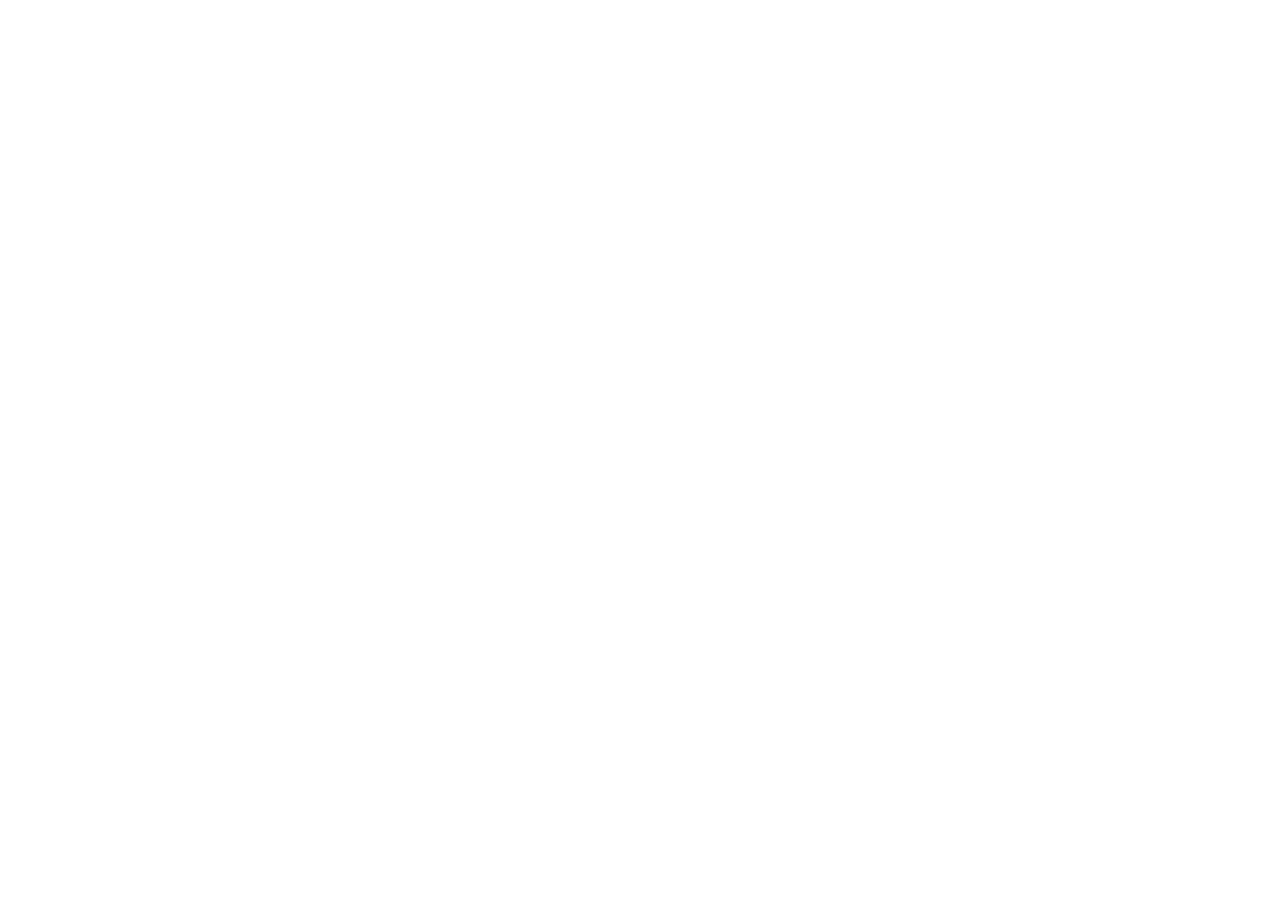
==== index.html @ b5912838 "Create index.html" ====
<!DOCTYPE html>
<html lang="pt-br">
<head>
    <meta charset="UTF-8">
    <meta http-equiv="X-UA-Compatible" content="IE=edge">
    <meta name="viewport" content="width=device-width, initial-scale=1.0">
    <link rel="shortcut icon" href="favicon.ico" type="image/x-icon">
    <link rel="stylesheet" href="style/style.css">
    <title>Projeto Redes Sociais</title>
</head>
<body>
    
</body>
</html>
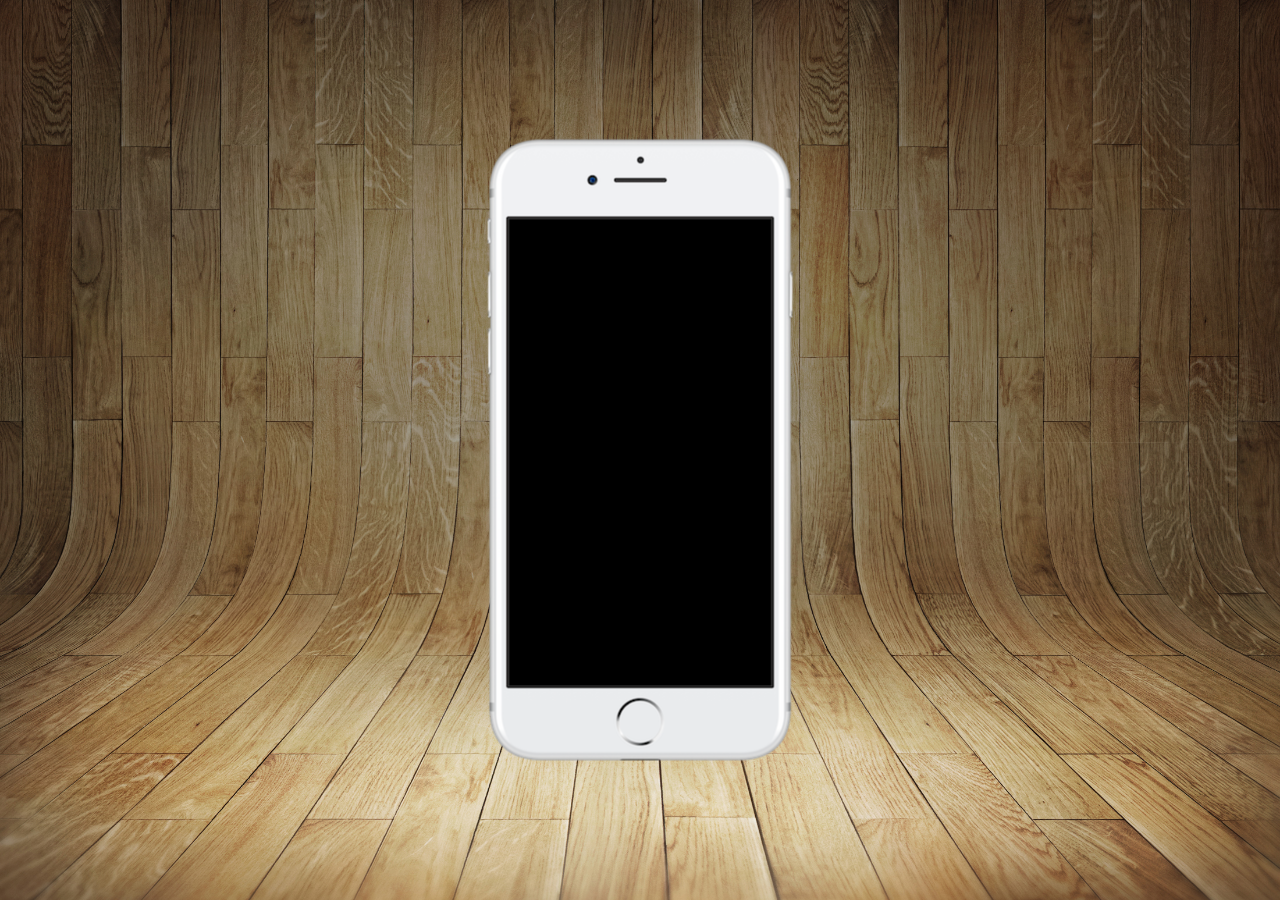
==== commit 12ddddac: "css" ====
--- a/index.html
+++ b/index.html
@@ -9,6 +9,13 @@
     <title>Projeto Redes Sociais</title>
 </head>
 <body>
-    
+    <main>
+        <section id="telefone">
+
+        </section>
+        <section id="redes-sociais">
+
+        </section>
+    </main>
 </body>
 </html>--- a/style/style.css
+++ b/style/style.css
@@ -0,0 +1,36 @@
+@charset "UTF-8";
+
+* {
+    margin: 0px;
+    padding: 0px;
+    font-family: Arial, Helvetica, sans-serif;
+}
+
+html, body {
+    height: 100vh;
+    width: 100vw;
+    background-color: black;
+}
+
+body {
+    background: url(../imagens/fundo-madeira.jpg) no-repeat top center;
+    background-size: cover;
+    background-attachment: fixed;
+}
+
+main {
+    height: 100vh;
+    position: relative;
+}
+
+section#telefone {
+    position: absolute;
+    top: 50%;
+    left: 50%;
+    transform: translate(-50%, -50%);
+
+    height: 627px;
+    width: 311px;
+    background-color: blue;
+    background: url(../imagens/frame-iphone.png) no-repeat;
+}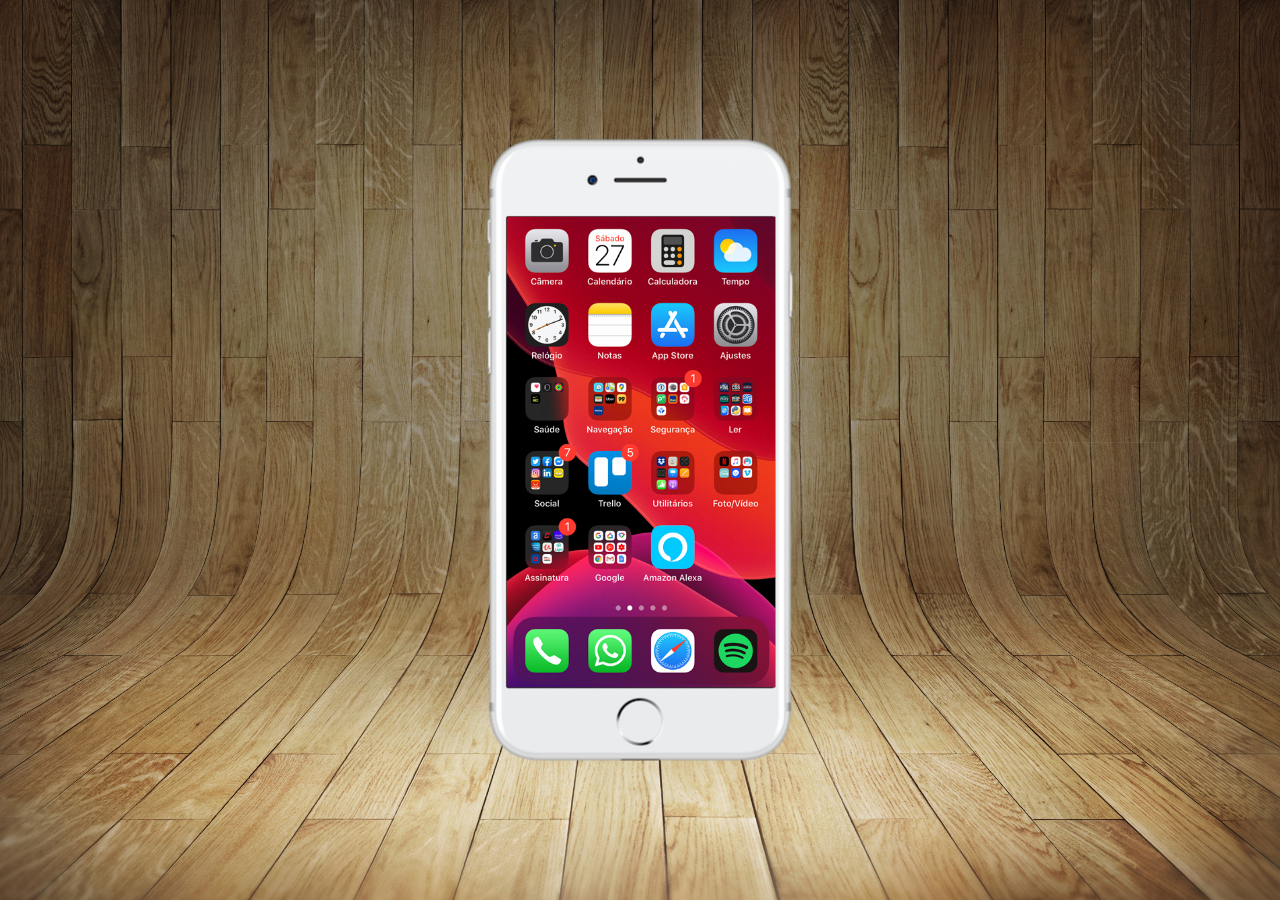
==== commit 2a9e6b42: "criei a tela home" ====
--- a/index.html
+++ b/index.html
@@ -11,7 +11,7 @@
 <body>
     <main>
         <section id="telefone">
-
+            <iframe src="home.html" name="tela" id="tela"  frameborder="0"></iframe>
         </section>
         <section id="redes-sociais">
 
--- a/style/style.css
+++ b/style/style.css
@@ -33,4 +33,12 @@
     width: 311px;
     background-color: blue;
     background: url(../imagens/frame-iphone.png) no-repeat;
+}
+
+iframe#tela {
+    position: relative;
+    top: 80px;
+    left: 22px;
+    width: 269px;
+    height: 471px;
 }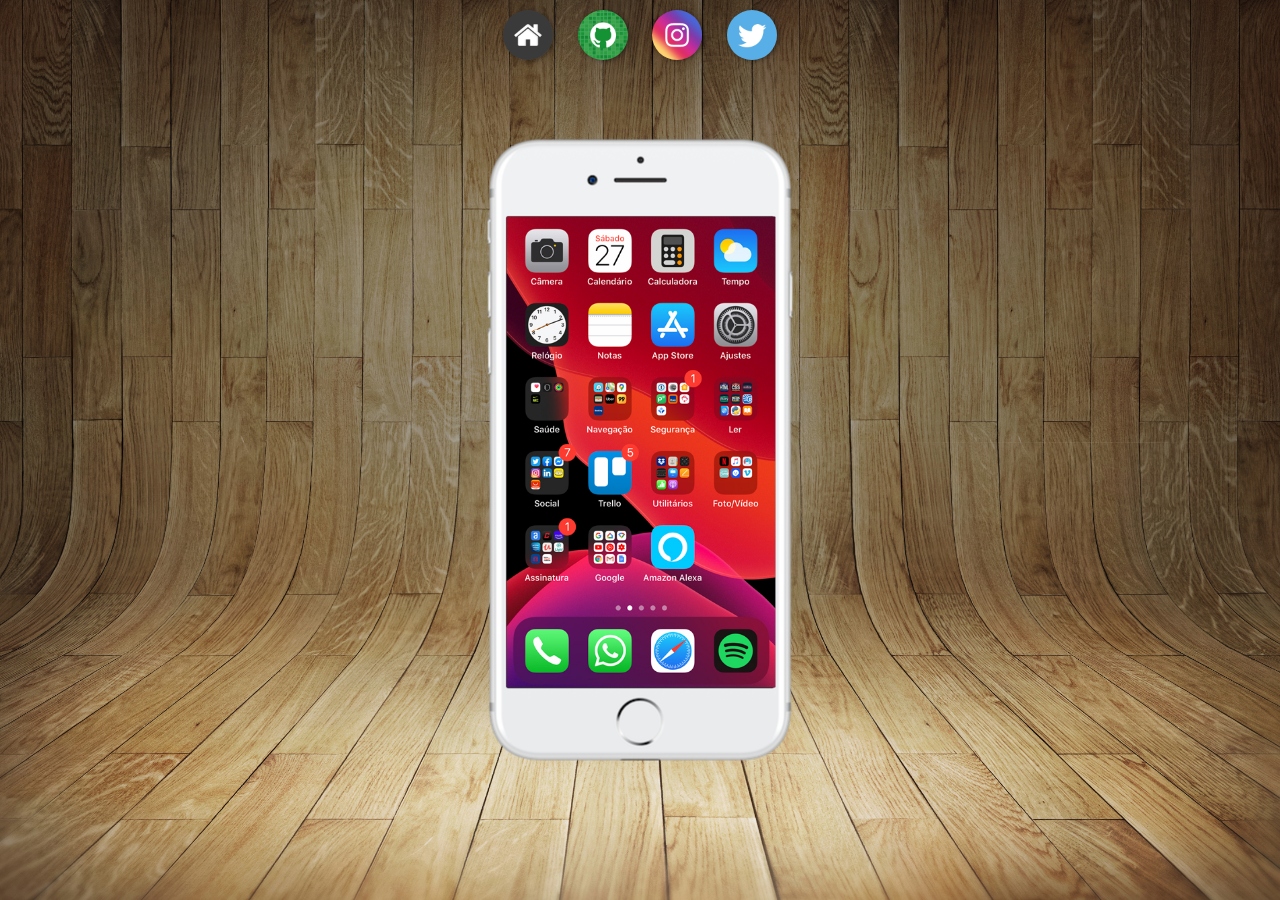
==== commit 28bf8f45: "criei botoes de navegação" ====
--- a/index.html
+++ b/index.html
@@ -14,7 +14,10 @@
             <iframe src="home.html" name="tela" id="tela"  frameborder="0"></iframe>
         </section>
         <section id="redes-sociais">
-
+            <a href="#" target="tela"><img src="imagens/logo-home.jpg" alt="home"></a>
+            <a href="#" target="tela"><img src="imagens/logo-github.jpg" alt="GitHub"></a>
+            <a href="#" target="tela"><img src="imagens/logo-instagram.jpg" alt="Instagram"></a>
+            <a href="#" target="tela"><img src="imagens/logo-twitter.jpg" alt="Twitter"></a>
         </section>
     </main>
 </body>
--- a/style/style.css
+++ b/style/style.css
@@ -41,4 +41,23 @@
     left: 22px;
     width: 269px;
     height: 471px;
+}
+
+section#redes-sociais {
+    text-align: center;
+}
+
+section#redes-sociais img {
+    width: 50px;
+    margin: 10px;
+    border-radius: 50%;
+    box-shadow: 2px 1px 5px rgba(0, 0, 0, 0.404);
+    box-sizing: border-box;
+}
+
+section#redes-sociais img:hover {
+    border: 2px solid rgba(255, 255, 255, 0.603);
+    transform: translate(-3px, -3px);
+    box-shadow: 5px 5px 10px rgba(0, 0, 0, 0.562);
+    transition: transform .2s, border 1s;
 }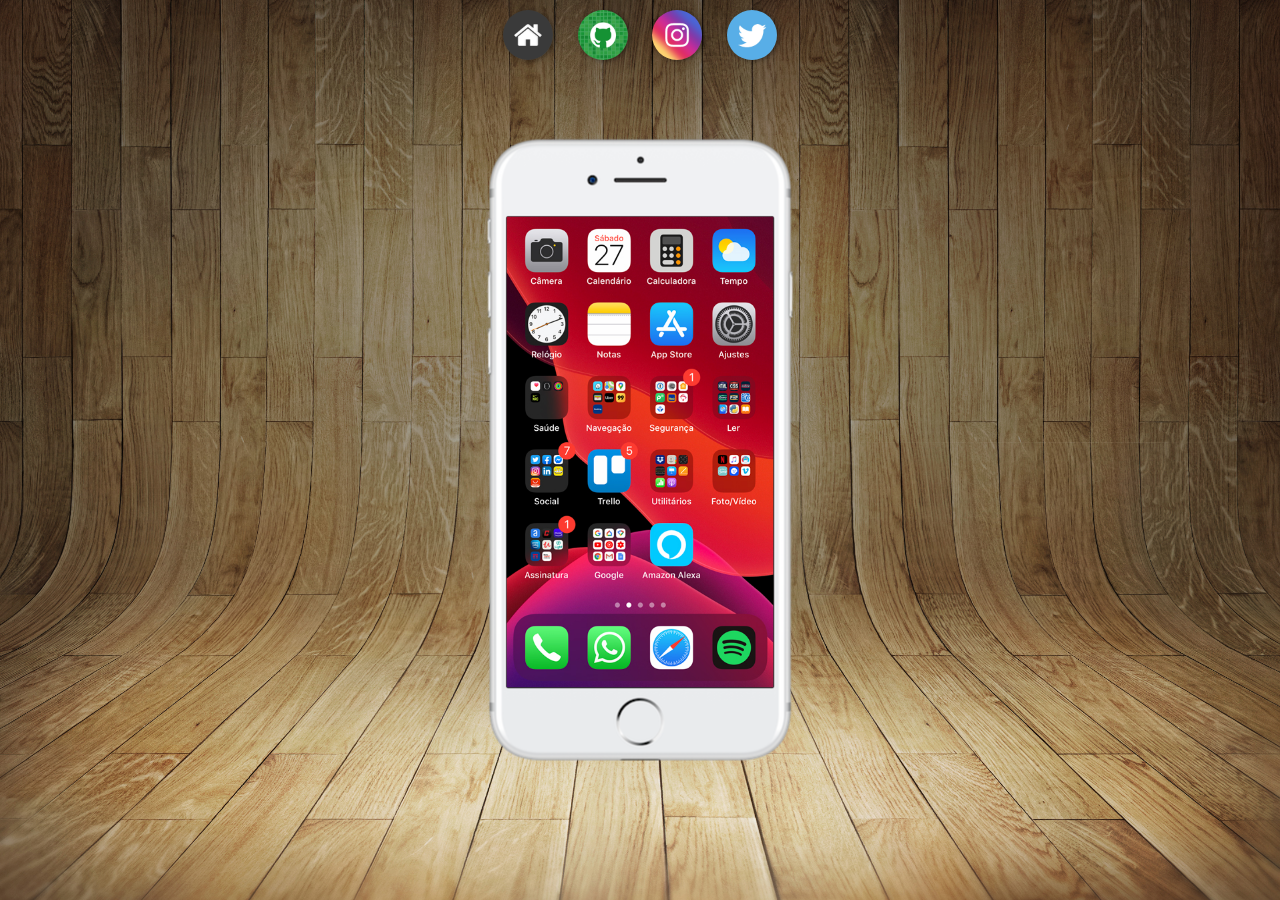
==== commit 818fcec2: "add telas de redes sociais" ====
--- a/index.html
+++ b/index.html
@@ -14,10 +14,10 @@
             <iframe src="home.html" name="tela" id="tela"  frameborder="0"></iframe>
         </section>
         <section id="redes-sociais">
-            <a href="#" target="tela"><img src="imagens/logo-home.jpg" alt="home"></a>
-            <a href="#" target="tela"><img src="imagens/logo-github.jpg" alt="GitHub"></a>
-            <a href="#" target="tela"><img src="imagens/logo-instagram.jpg" alt="Instagram"></a>
-            <a href="#" target="tela"><img src="imagens/logo-twitter.jpg" alt="Twitter"></a>
+            <a href="home.html" target="tela"><img src="imagens/logo-home.jpg" alt="home"></a>
+            <a href="github.html" target="tela"><img src="imagens/logo-github.jpg" alt="GitHub"></a>
+            <a href="instagram.html" target="tela"><img src="imagens/logo-instagram.jpg" alt="Instagram"></a>
+            <a href="twitter.html" target="tela"><img src="imagens/logo-twitter.jpg" alt="Twitter"></a>
         </section>
     </main>
 </body>
--- a/style/style.css
+++ b/style/style.css
@@ -39,7 +39,7 @@
     position: relative;
     top: 80px;
     left: 22px;
-    width: 269px;
+    width: 267px;
     height: 471px;
 }
 
